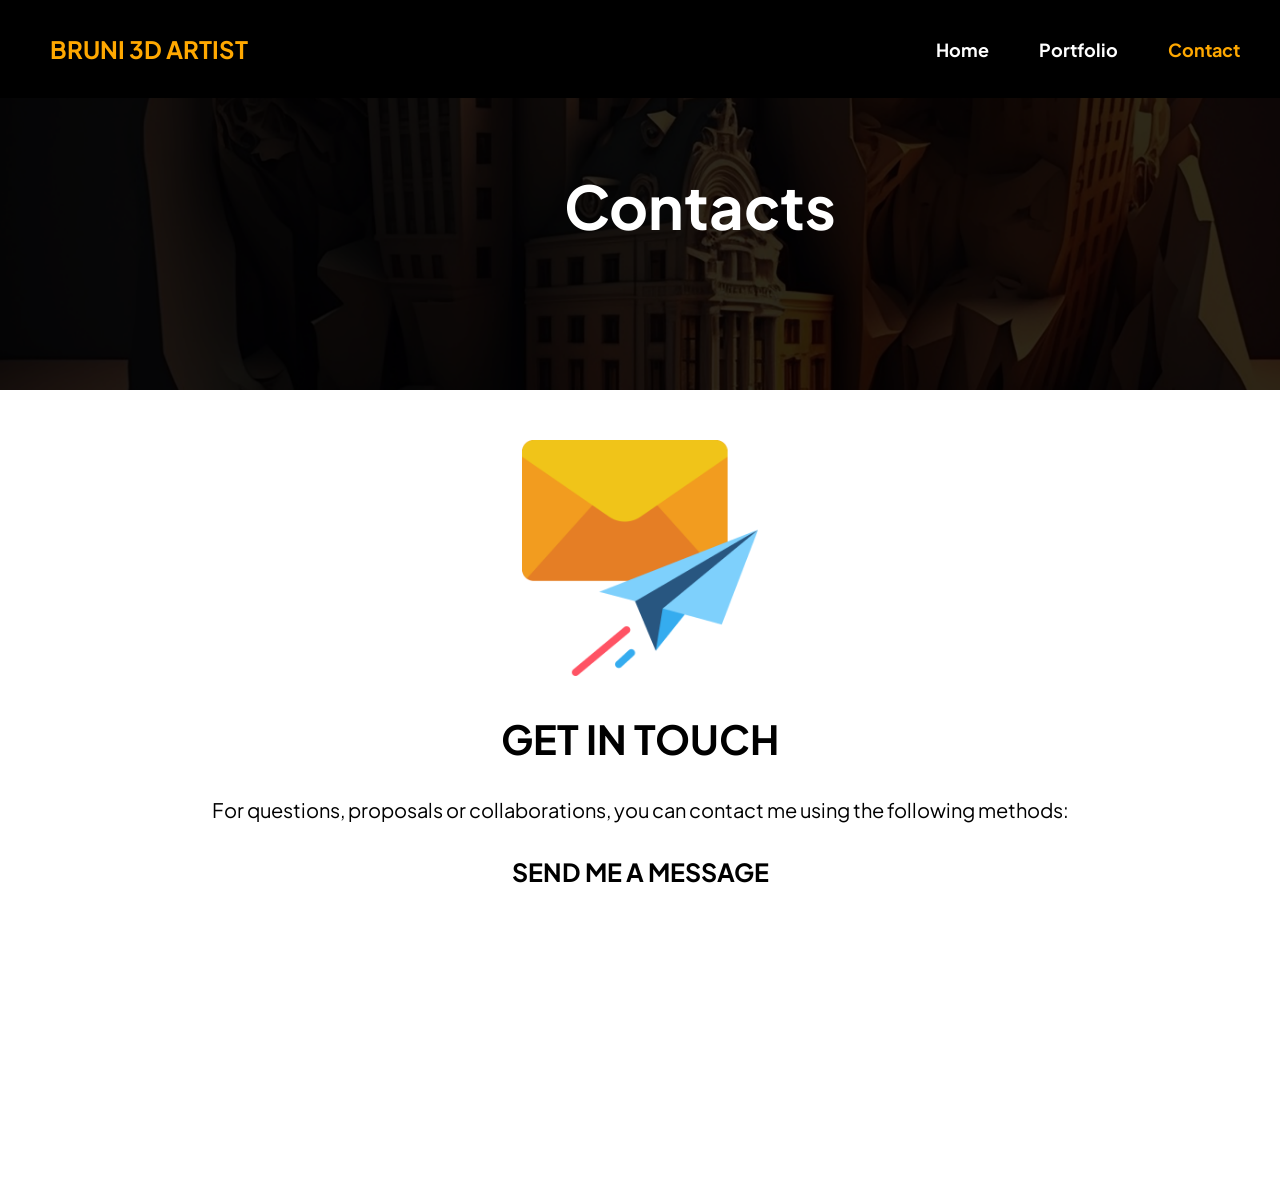
==== contact.html @ bc02d7ee "Add files via upload" ====
<!doctype html>

<head>
	<html lang="it">

	<meta charset="UTF-8">
	<meta name="viewport" content="width=device-width, initial-scale=1.0">
	<link rel="stylesheet" href="stile.css">
    <link rel="icon" type="image/x-icon" href="img/favicon.png">
	<link rel="preconnect" href="https://fonts.googleapis.com">
	<link rel="preconnect" href="https://fonts.gstatic.com" crossorigin>
	<link href="https://fonts.googleapis.com/css2?family=Plus+Jakarta+Sans:ital,wght@0,200..800;1,200..800&display=swap" rel="stylesheet">
	<title>Contact - Bruni 3D Artist</title>
</head>

<body class="contact-page">
    <div class="hero-portfolio">
        <div class="hero-content">
            <h1>Contacts</h1>
        </div>
    </div>

        	<header class="hero-header">
        <div class="logo-container">
            <h3 class="logo-text"><a class="logo-link" href="home.html">Bruni 3D Artist</a></h3>
        </div>
        <nav class="hero-nav">
            <ul>
                <li><a href="home.html">Home</a></li>
                <li><a href="portfolio.html">Portfolio</a></li>
                <li><a href="contact.html"><span style="color: #ffa800">Contact</span></a></li>
            </ul>
        </nav>
    </header>

    <div class="contact">
        <div class="illustration">
            <img src="img/mail.png" alt="Contact me - Bruni 3D Artist">
        </div>

    	<div class="info">
    		<h2>Get in Touch</h2>
    		<p>For questions, proposals or collaborations, you can contact me using the following methods:</p>

    		<h4>Send me a Message</h4>
    		<p>info@bruni3dartist.com</p>

    		<h4>Contact me on Telegram</h4>
    		<p><a href="#" target=_blank>@Bruni3DArtist</a></p>
    	</div>
    </div>


<footer>
	<div class="copyright">
		<p>© Bruni 3D Artist. All rights reserved.</p>
	</div>

	<div class="legal">
		<a href="#">Privacy & Cookies</a>
	</div>
</footer>

</body>
---- stile.css ----
html, body {
    margin: 0;
    padding: 0;
    height: 100%;
    overflow-x: hidden; /* Rimuovi lo spazio bianco laterale (dx) */
}

.hero-header {
    position: fixed;
    top: 0;
    left: 0;
    width: 100%;
    z-index: 3; /* Assicura che l'header sia sopra lo sfondo dell'hero */
    display: flex;
    justify-content: space-between;
    align-items: center;
    padding: 10px;
    text-shadow: 2px 2px rgba(0, 0, 0, 0.3);
    background-color: rgba(0, 0, 0, 1.0); /* Assicura che l'header sia trasparente */
}


.logo-container {
    order: 1;
    position: relative; /* Importante per posizionare correttamente */
}

.logo-container h3 {
    font-family: Plus Jakarta Sans, sans-serif;
    color: #ffa800;
    margin-left: 40px;
    text-transform: uppercase;
}

.hero-nav {
    order: 2;
    position: relative; /* Importante per posizionare correttamente */
}


.logo-text, .logo-link {
    font-family: 'Plus Jakarta Sans', sans-serif;
    font-size: 24px;
    font-weight: bold;
    text-decoration: none;
    color: #ffa800;
}

.hero-nav ul {
    list-style: none;
    padding: 0;
    margin: 0;
    display: flex;
}

.hero-nav ul li {
    margin-right: 20px;
}

.hero-nav ul li a {
    font-family: 'Plus Jakarta Sans', sans-serif;
    font-size: 18px;
    font-weight: bold;
    margin-right: 30px;
    color: #fff;
    text-decoration: none;
}

.hero {
    position: relative;
    width: 100%;
    height: 80vh;
    background-image: url('img/hero.png');
    background-size: cover;
    background-position: center;
    display: flex;
    justify-content: center;
    align-items: center;
    color: #fff;
    text-align: center;
    overflow: hidden; /* Nasconde il contenuto che esce dall'hero */
}

.hero-content {
    max-width: 800px;
    padding: 20px;
    z-index: 2; /* Assicura che il testo dell'hero sia sopra l'header */
}

.hero h1 {
    font-family: Plus Jakarta Sans, sans-serif;
    font-weight: 700;
    font-size: 60px;
    margin-bottom: 20px;
}

.herobtn {
    font-family: Plus Jakarta Sans, sans-serif;
    font-size: 20px;
    font-weight: 600;
    text-decoration: none;
    letter-spacing: 10px;
    background-color: #FFA800;
    color: white;
    border: none;
    padding: 20px;
    text-align: center;
    text-transform: uppercase;
    display: block;
    margin: 0 auto;
    margin-bottom: 40px;
    transition: background-color 0.3s;
}

.herobtn a {
    text-decoration: none;
    color: #000;
}

.herobtn:hover {
    background-color: #A66E00;
}

/* #### */

.about {
    display: flex;
    justify-content: center; /* Centra il contenuto orizzontalmente */
    align-items: flex-start; /* Allinea il contenuto in alto */
    margin: 50px;
    text-align: center; /* Allinea il testo al centro */
    max-width: 1200px; /* Larghezza massima della sezione */
    margin-left: auto;
    margin-right: auto;
}

.about-left,
.about-right {
    flex: 1; /* Occupa lo spazio rimanente */
}

.about-left {
    margin: 20px; /* Aggiungi margine a destra per separare le colonne */
}

.about h2 {
    font-family: 'Plus Jakarta Sans', sans-serif;
    font-size: 40px;
    text-align: left;
    text-transform: uppercase;
    font-weight: 800;
    color: #333;
    margin-bottom: 10px; /* Aggiungi spazio inferiore per separare il titolo dal paragrafo */
}

.about p {
    font-family: 'Plus Jakarta Sans', sans-serif;
    font-size: 20px;
    text-align: left;
    font-weight: 500;
    line-height: 1.5;
    color: #666;
    margin-bottom: 20px; /* Aggiungi spazio inferiore tra i paragrafi */
}

.about-img {
    max-width: 100%; /* Massima larghezza consentita */
    height: auto; /* Altezza automaticamente proporzionata */
    border-radius: 8px;
    margin-bottom: 20px; /* Aggiungi spazio inferiore per separare l'immagine dal testo */
}

hr {
    border: none;
    margin: 15px 0;
}


@media (max-width: 768px) {
    .about {
        flex-direction: column; /* Inverti l'ordine dei figli nella colonna */
    }



    .about-left p, .about-left h2 {
        text-align: center;
        margin: 25px;
    }

    .about-img {
        margin: 20px;
        max-width: 93%; /* Massima larghezza consentita */
        height: auto; /* Altezza automaticamente proporzionata */
    }

    hr {
    border-top: 1px solid #E9E9E9;
    margin: 15px 0;
    }
}

.portfolio {
    display: flex;
    flex-wrap: wrap;
    justify-content: space-between; /* Distribuzione uniforme degli elementi */
    max-width: 1200px; /* Larghezza massima del contenitore */
    padding: 20px;
    margin: 0 auto;
}

.project {
    background-color: #fff;
    flex: 0 1 calc(30% - 20px); /* Larghezza flessibile per 3 elementi per riga con margini ridotti */
    text-align: center;
    margin: 20px;
    box-sizing: border-box; /* Include il padding nella larghezza calcolata */
}

.project p {
    font-family: 'Plus Jakarta Sans', sans-serif;
    font-size: 20px;
    font-weight: 500;
}

.portfolio p {
    font-family: 'Plus Jakarta Sans', sans-serif;
    font-size: 20px;
    font-weight: 500;
}

.project-image {
    max-width: 100%; /* Immagine responsiva */
    display: block;
    border-radius: 8px;
}

.portfolio h3 {
    font-family: 'Plus Jakarta Sans', sans-serif;
    font-size: 30px; /* Dimensione del titolo */
    font-weight: 800;
    color: #333;
    margin-top: 20px; /* Spazio superiore per separare il titolo dall'immagine */
    margin-bottom: 0; /* Rimuove lo spazio inferiore del titolo */
}

.portfolio p {
    margin-top: 10px;
    margin-bottom: 20px;
    font-size: 20px;
    max-width: 100%;
    font-weight: 500;
    padding: 0;
    font-family: 'Plus Jakarta Sans', sans-serif;
    font-size: 16px; /* Dimensione del testo della descrizione */
    color: #666;
}

.portfolio a {
    font-family: Plus Jakarta Sans, sans-serif;
    text-decoration: underline;
    font-size: 20px;
    font-weight: 500;
    color: #FFA800;
}

@media (max-width: 768px) {
    .project {
        flex-basis: 100%; /* Su schermi più piccoli, mostrare un elemento per riga */
        margin-bottom: 60px;
    }
}

.btntext {
    text-decoration: none;
}

.portfoliobtn {
    font-family: Plus Jakarta Sans, sans-serif;
    font-size: 20px;
    font-weight: 600;
    text-decoration: none;
    letter-spacing: 10px;
    background-color: #FFA800;
    color: white;
    border: none;
    padding: 20px;
    text-align: center;
    text-transform: uppercase;
    display: block;
    margin: 0 auto;
    margin-bottom: 40px;
    transition: background-color 0.3s;
}

.portfoliobtn a {
    text-decoration: none;
    color: #000;
}

.portfoliobtn:hover {
    background-color: #A66E00;
}

.get-in-touch {
    height: 80vh;
    background-image: url('img/hero.png');
    background-size: cover;
    background-position: center center;
    display: flex;
    justify-content: center;
    align-items: center;
    color: #fff;
    text-align: center;
    overflow: hidden;
    box-sizing: border-box; /* Include il padding nella larghezza */
}


.get-in-touch h2 {
    font-family: Plus Jakarta Sans, sans-serif;
    font-weight: 700;
    font-size: 50px;
    margin-bottom: 20px;
}

.get-in-touch p {
    font-family: Plus Jakarta Sans, sans-serif;
    font-weight: 500;
    font-size: 20px;
    margin: 30px;
    line-height: 1.5;
}


.contactbtn {
    font-family: Plus Jakarta Sans, sans-serif;
    font-size: 20px;
    font-weight: 600;
    text-decoration: none;
    letter-spacing: 10px;
    background-color: #FFA800;
    color: white;
    border: none;
    padding: 20px;
    text-align: center;
    text-transform: uppercase;
    display: block;
    margin: 0 auto;
    margin-bottom: 40px;
    transition: background-color 0.3s;
    }

.contactbtn a {
    text-decoration: none;
    color: #000;
}

.contactbtn:hover {
    background-color: #A66E00;
}

footer {
    background-color: #FFA800;
    padding: 10px;
    display: flex;
    justify-content: space-between;
    align-items: center;
    color: white;
    width: 100%;
    box-sizing: border-box;
    flex-shrink: 0; /* Impedisce al footer di restringersi quando il contenuto è troppo grande */
}

.copyright {
    font-family: Plus Jakarta Sans, sans-serif;
    font-weight: 500;
    font-size: 16px;
    color: #000;
}

.legal a {
    font-family: Plus Jakarta Sans, sans-serif;
    font-weight: 500;
    font-size: 16px;
    color: #000;
    text-decoration: none;
}

/* ### */

.hero-portfolio {
    position: relative;
    width: 100%;
    height: 30vh;
    padding: 60px;
    background-image: url('img/hero.png');
    background-size: cover;
    background-position: center;
    display: flex;
    justify-content: center;
    align-items: center;
    color: #fff;
    text-align: center;
    overflow: hidden; /* Nasconde il contenuto che esce dall'hero */
}

.hero-portfolio h1 {
    font-family: Plus Jakarta Sans, sans-serif;
    font-weight: 700;
    font-size: 60px;
    margin-bottom: 20px;
}



@media (max-width: 768px) {
    .project {
        flex-basis: 100%;
        margin-bottom: 60px;
    }
}

/* ### */

  .contact {
    flex-direction: column;
    margin: 50px;
  }

  .info, .info h4,
  .illustration {
    text-align: center;
    margin-right: 0;
  }

  .info h2 {
    font-family: Plus Jakarta Sans, sans-serif;
    font-weight: 700;
    font-size: 40px;
    text-transform: uppercase;
  }

  .info h4 {
    font-family: Plus Jakarta Sans, sans-serif;
    font-weight: 700;
    font-size: 25px;
    text-transform: uppercase;
  }

  .info p {
    font-family: Plus Jakarta Sans, sans-serif;
    font-size: 20px;
    margin-bottom: 0;
  }

  .illustration img {
    max-width: 20%;
  }

@media (max-width: 768px) {
  .contact {
    flex-direction: column;
  }

  .info, .info h4,
  .illustration {
    text-align: center;
    margin-right: 0;
  }

  .illustration {
    display: none;
  }
}


/* Pagina progetto */

.hero-content p, .hero-content a {
    font-family: Plus Jakarta Sans, sans-serif;
    color: #fff;
    text-decoration: none;
}

.gallery-container {
    max-width: 1500px;
    padding: 100px;
    margin: 0 auto; /* Centra il contenitore */
    display: flex;
    flex-wrap: wrap;
    justify-content: space-between;
}

.gallery-item {
    width: calc(33.33% - 20px); /* Calcola la larghezza per 3 elementi per riga con margine */
    margin-bottom: 20px;
    box-sizing: border-box;
}

.gallery-item img {
    width: 100%;
    height: auto;
    display: block;
    border-radius: 8px;
}

/* Mobile */
@media (max-width: 768px) {
    .gallery-item {
        width: calc(100% - 20px); /* Una colonna per riga con margine */
    }
}
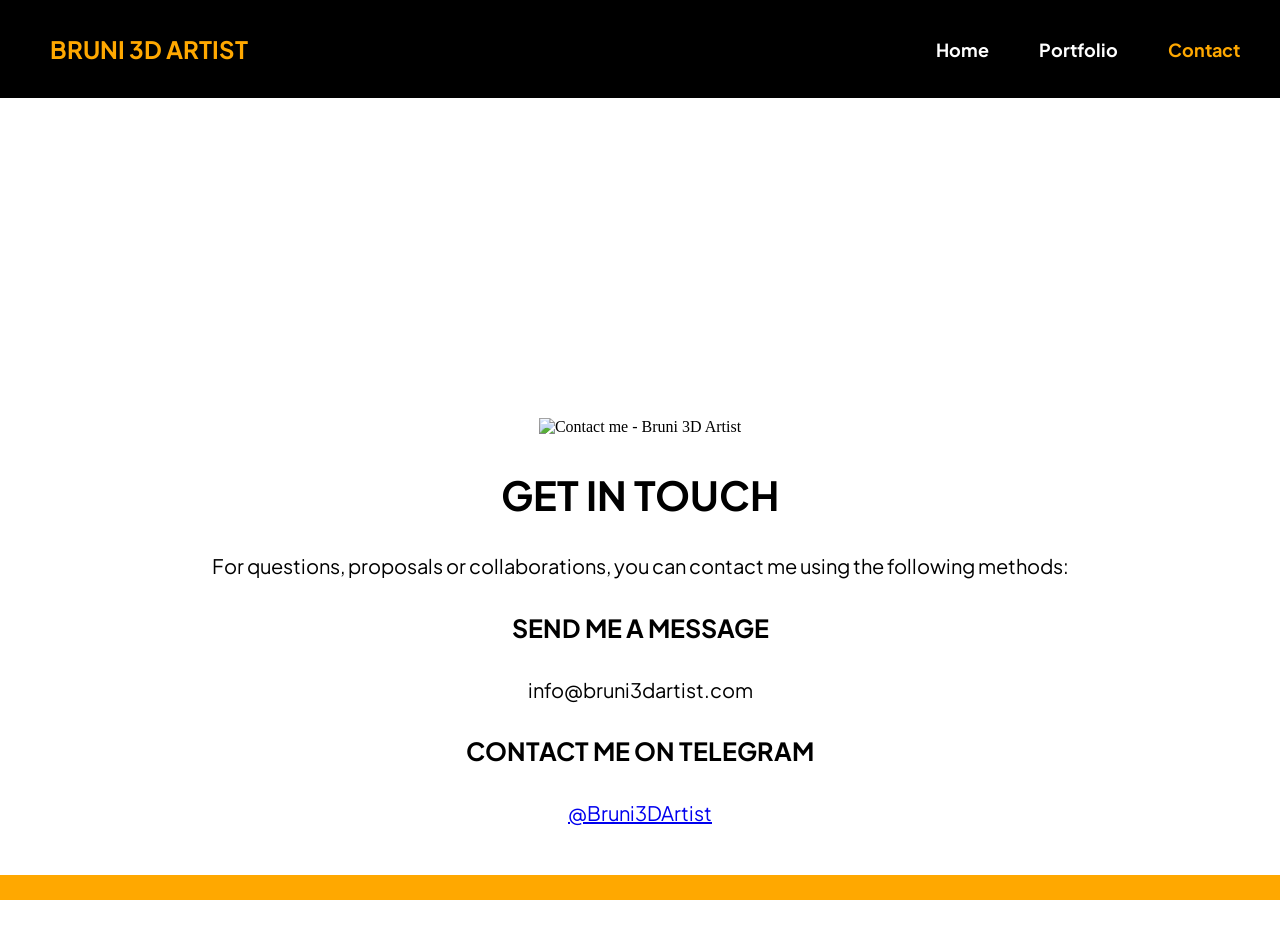
==== commit f4e890bd: "Add files via upload" ====
--- a/contact.html
+++ b/contact.html
@@ -14,13 +14,9 @@
 </head>
 
 <body class="contact-page">
-    <div class="hero-portfolio">
-        <div class="hero-content">
-            <h1>Contacts</h1>
-        </div>
-    </div>
 
-        	<header class="hero-header">
+	
+	<header class="hero-header">
         <div class="logo-container">
             <h3 class="logo-text"><a class="logo-link" href="home.html">Bruni 3D Artist</a></h3>
         </div>
@@ -32,6 +28,12 @@
             </ul>
         </nav>
     </header>
+    <div class="hero-portfolio">
+        <div class="hero-content">
+            <h1>Contacts</h1>
+        </div>
+    </div>
+
 
     <div class="contact">
         <div class="illustration">
--- a/stile.css
+++ b/stile.css
@@ -6,11 +6,9 @@
 }
 
 .hero-header {
-    position: fixed;
     top: 0;
     left: 0;
     width: 100%;
-    z-index: 3; /* Assicura che l'header sia sopra lo sfondo dell'hero */
     display: flex;
     justify-content: space-between;
     align-items: center;
@@ -65,6 +63,38 @@
     color: #fff;
     text-decoration: none;
 }
+
+/* Stili per dispositivi con larghezza massima di 768px (ad esempio, dispositivi mobili) */
+@media (max-width: 768px) {
+    .hero-header {
+        flex-direction: column; /* Imposta la direzione della flessione su colonna */
+        align-items: stretch; /* Allinea gli elementi verticalmente */
+        padding: 10px 0; /* Modifica il padding per adattarsi alla nuova disposizione */
+    }
+
+    .logo-container {
+        order: 1; /* Cambia l'ordine per far comparire la navigazione sotto il logo */
+        text-align: center; /* Centra il testo all'interno del container */
+        margin-bottom: 10px; /* Aggiunge spazio tra il logo e la navigazione */
+    }
+
+    .hero-nav {
+        order: 2; /* Cambia l'ordine per far comparire il logo sopra la navigazione */
+    }
+
+    .logo-container h3 {
+        margin-left: 0; /* Rimuove il margine a sinistra per centrare il testo */
+    }
+
+    .hero-nav ul {
+        justify-content: center; /* Centra gli elementi della lista */
+    }
+
+    .hero-nav ul li {
+        margin: 0 10px; /* Modifica il margine tra gli elementi della lista */
+    }
+}
+
 
 .hero {
     position: relative;
@@ -393,7 +423,6 @@
     position: relative;
     width: 100%;
     height: 30vh;
-    padding: 60px;
     background-image: url('img/hero.png');
     background-size: cover;
     background-position: center;
@@ -481,6 +510,7 @@
     font-family: Plus Jakarta Sans, sans-serif;
     color: #fff;
     text-decoration: none;
+    text-align: center;
 }
 
 .gallery-container {
